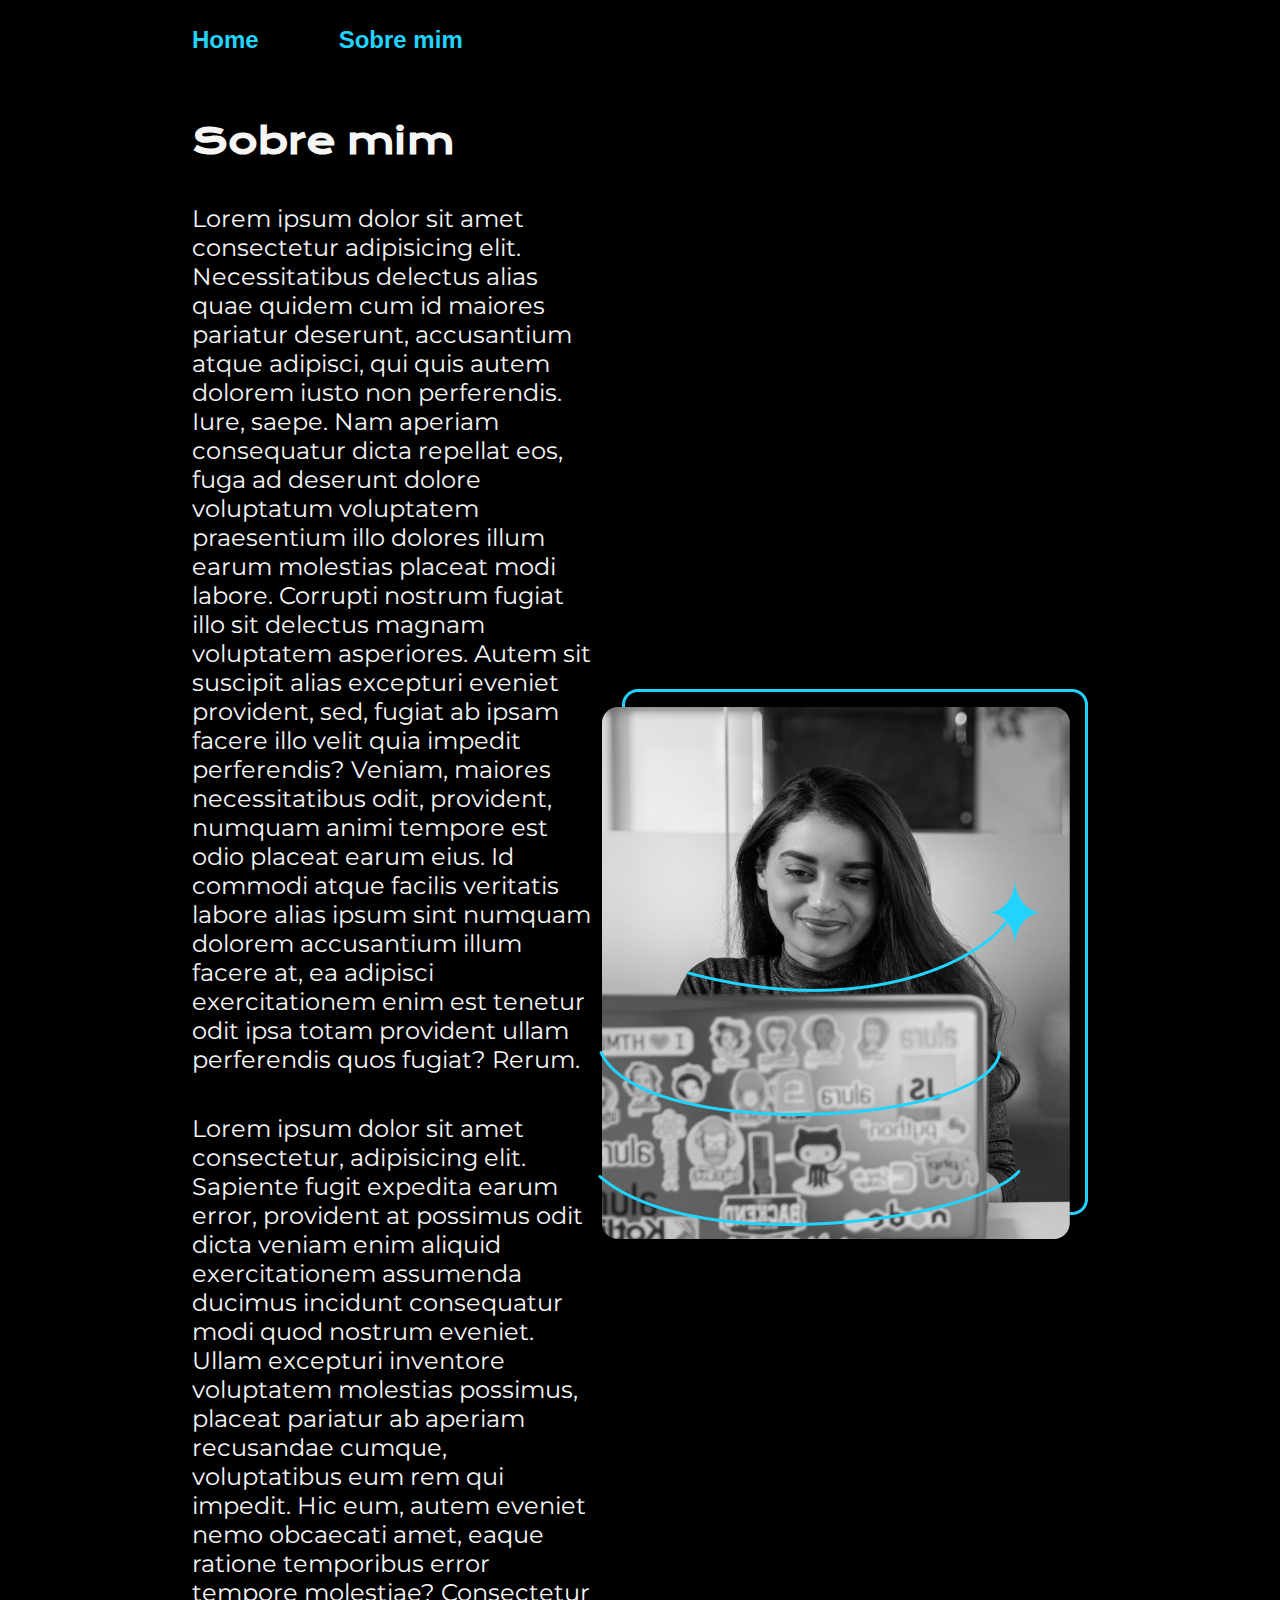
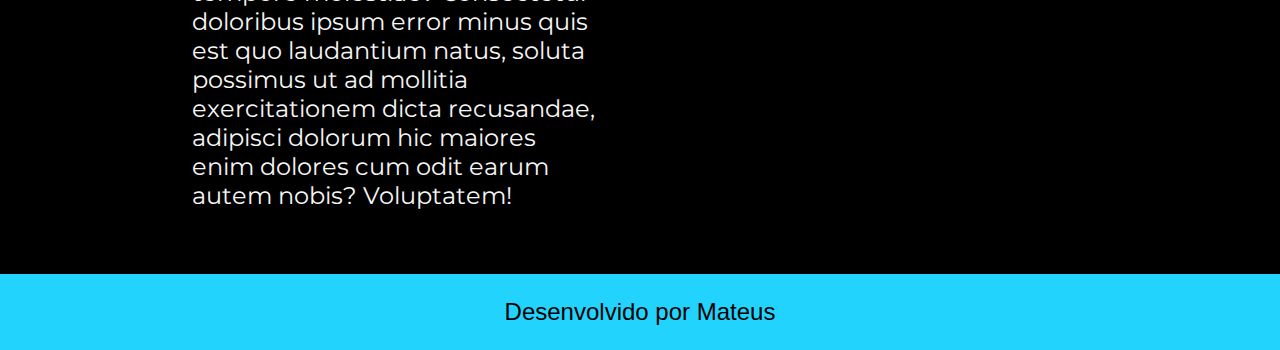
==== about.html @ 09c6dc9d "Segundo" ====
<!DOCTYPE html>
<html lang="pt-br">
<head>
    <meta charset="UTF-8">
    <meta name="viewport" content="width=device-width, initial-scale=1.0">
    <title>Sobre mim</title>
    <link rel="stylesheet" href="./styles/style.css">
</head>
<body>
    <header class="cabecalho">
        <nav class="cabecalho__menu">
            <a class="cabecalho__menu__link" href="./index.html">Home</a>
            <a class="cabecalho__menu__link" href="./about.html">Sobre mim</a>
        </nav>
    </header>
    <main class="apresentacao">
        <section class="apresentacao__conteudo">
            <h1 class="apresentacao__conteudo__titulo">Sobre mim</h1>
            <p class="apresentacao__conteudo__texto">Lorem ipsum dolor sit amet consectetur adipisicing elit. Necessitatibus delectus alias quae quidem cum id maiores pariatur deserunt, accusantium atque adipisci, qui quis autem dolorem iusto non perferendis. Iure, saepe.
            Nam aperiam consequatur dicta repellat eos, fuga ad deserunt dolore voluptatum voluptatem praesentium illo dolores illum earum molestias placeat modi labore. Corrupti nostrum fugiat illo sit delectus magnam voluptatem asperiores.
            Autem sit suscipit alias excepturi eveniet provident, sed, fugiat ab ipsam facere illo velit quia impedit perferendis? Veniam, maiores necessitatibus odit, provident, numquam animi tempore est odio placeat earum eius.
            Id commodi atque facilis veritatis labore alias ipsum sint numquam dolorem accusantium illum facere at, ea adipisci exercitationem enim est tenetur odit ipsa totam provident ullam perferendis quos fugiat? Rerum.</p>
            <p class="apresentacao__conteudo__texto">Lorem ipsum dolor sit amet consectetur, adipisicing elit. Sapiente fugit expedita earum error, provident at possimus odit dicta veniam enim aliquid exercitationem assumenda ducimus incidunt consequatur modi quod nostrum eveniet.
            Ullam excepturi inventore voluptatem molestias possimus, placeat pariatur ab aperiam recusandae cumque, voluptatibus eum rem qui impedit. Hic eum, autem eveniet nemo obcaecati amet, eaque ratione temporibus error tempore molestiae?
            Consectetur doloribus ipsum error minus quis est quo laudantium natus, soluta possimus ut ad mollitia exercitationem dicta recusandae, adipisci dolorum hic maiores enim dolores cum odit earum autem nobis? Voluptatem!</p>
        </section>
        <img src="./assets/Imagem.png" alt="Foto Mateus">


    </main>
    <footer class="rodape">
        <p>Desenvolvido por Mateus</p>

    </footer>
    
</body>
</html>
---- styles/style.css ----
@import url('https://fonts.googleapis.com/css2?family=Krona+One&family=Montserrat:wght@400;600&display=swap');

*{
    margin: 0;
    padding: 0;
}

body{
    /* height: 100vh; */
    box-sizing: border-box;
    background-color: #000000;
    color: #F6F6F6;
}

.cabecalho{
    padding: 2% 0 0 15%;
}

.cabecalho__menu{
    display: flex;
    gap: 80px;
}

.cabecalho__menu__link{
    font-family: "Monteserrat", sans-serif;
    font-size: 24px;
    font-weight: 600;
    color: #22D4FD;
    text-decoration: none;
}

.apresentacao{
    padding: 5% 15%;
    display: flex;
    align-items: center;
    justify-content: space-between;
}

.apresentacao__conteudo{
    width: 615px;
    display: flex;
    flex-direction: column;
    gap: 40px;
}

.apresentacao__conteudo__titulo{
    font-size: 36px;
    font-family: 'Krona One', sans-serif;
}

.titulo-destaque{
    color: #22D4FD;
}

.apresentacao__conteudo__texto{
    font-size: 24px;
    font-family: 'Montserrat', sans-serif;
}

.apresentacao__conteudo__texto a{
    text-decoration: none;
    color: #22D4FD;
}

.apresentacao__links{
    display: flex;
    flex-direction: column;
    justify-content: space-between;
    align-items: center;
    gap: 32px;
}

.apresentacao__links_subtitulo{
    font-family: "Krona One", sans-serif;
    font-weight: 400;
    font-size: 24px;
}
.apresentacao__links__link{
    display: flex;
    justify-content: center;
    gap: 16px;
    width: 378px;
    text-align: center;
    border: 2px solid #22D4FD;
    border-radius: 8px;
    font-size: 24px;
    font-weight: 600;
    padding: 21.5px 0;
    text-decoration: none;
    color: #f6f6f6;
    font-family: 'Montserrat', sans-serif;
}

.apresentacao__links__link:hover{
    background-color: #272727;

}

.rodape{
    padding: 24px;
    color: #000000;
    background-color: #22D4FD;
    text-align: center;
    font-family: 'Monteserrat', sans-serif;
    font-size: 24px;
    font-weight: 400;
}
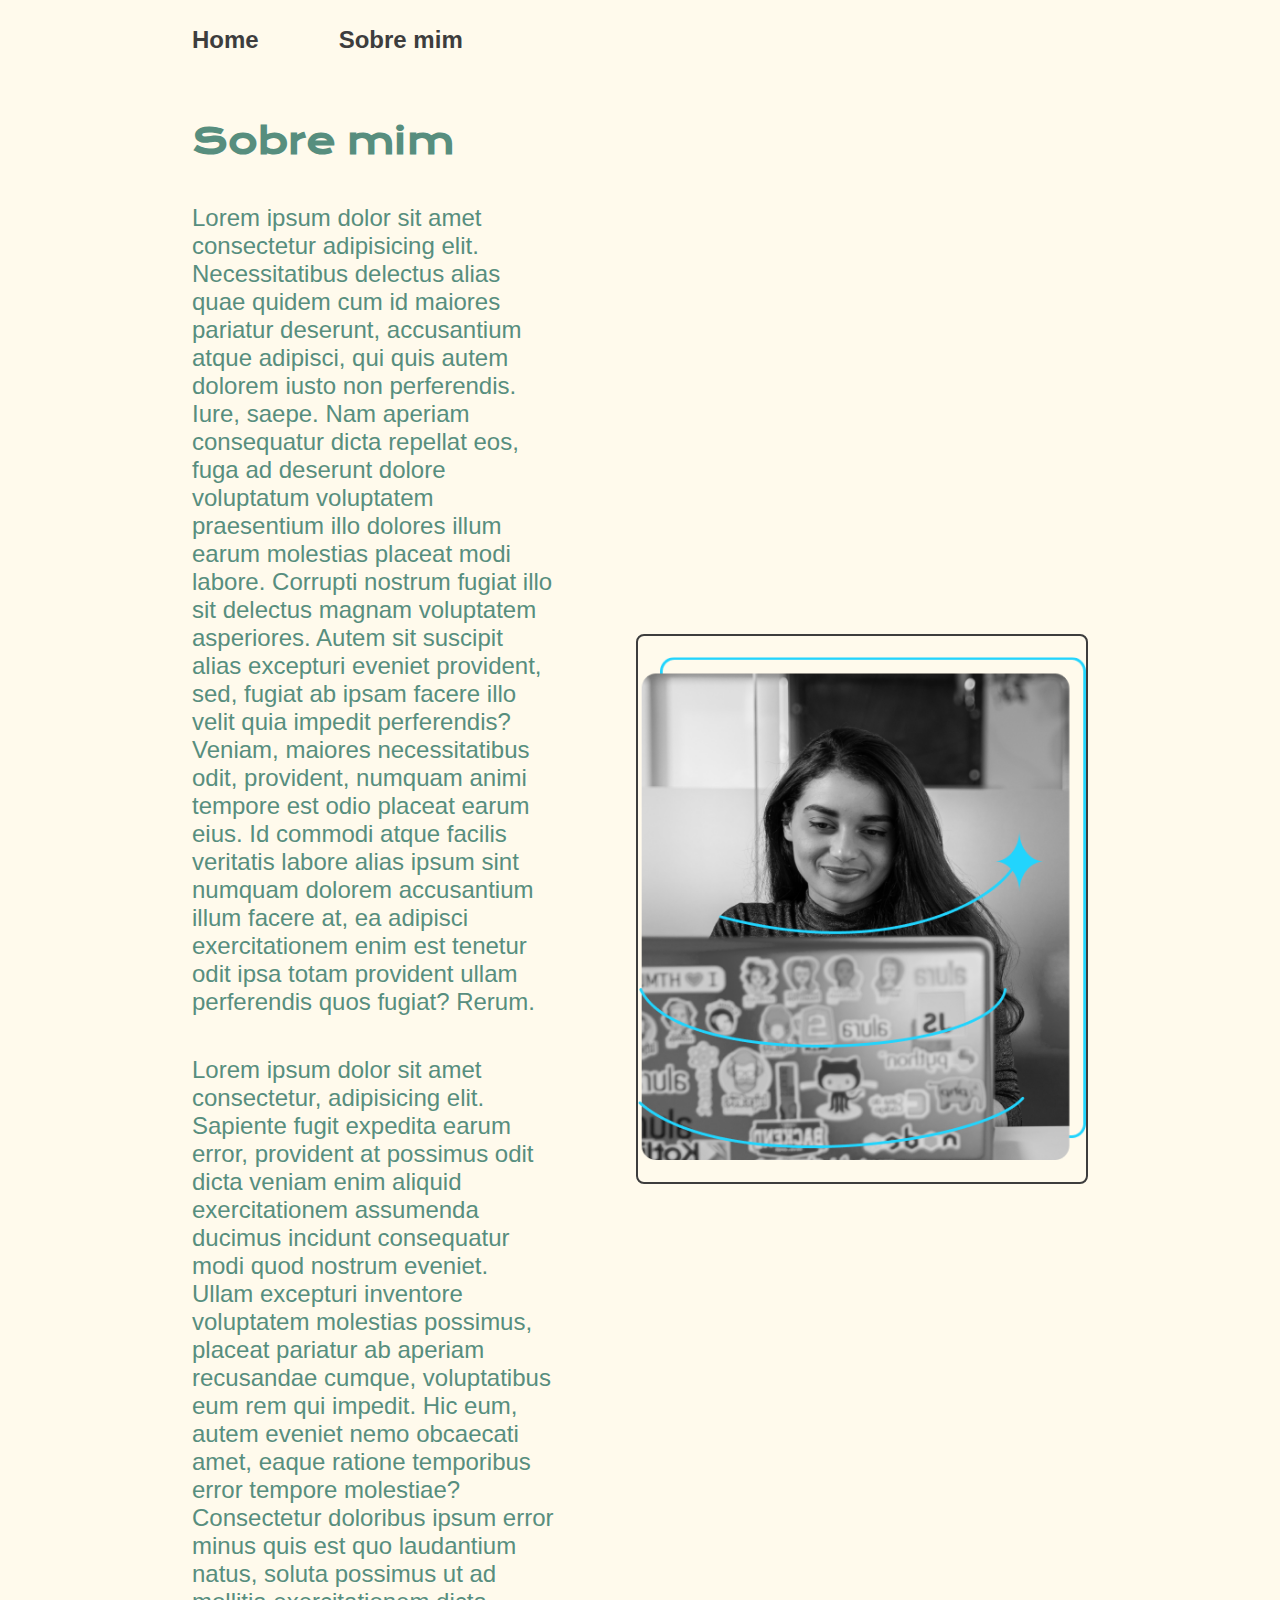
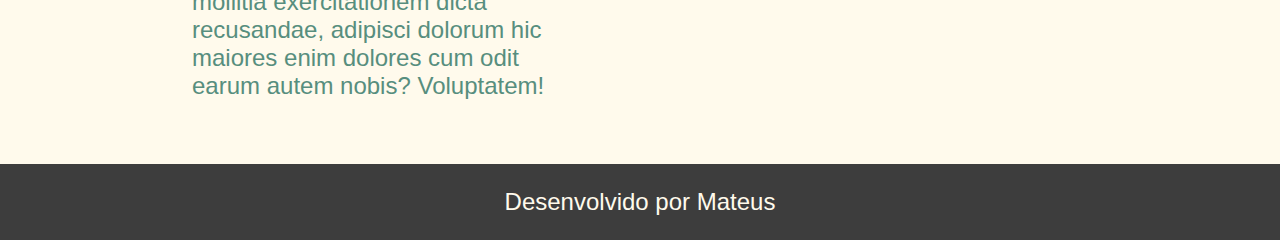
==== commit d17751d5: "quarto" ====
--- a/about.html
+++ b/about.html
@@ -24,7 +24,7 @@
             Ullam excepturi inventore voluptatem molestias possimus, placeat pariatur ab aperiam recusandae cumque, voluptatibus eum rem qui impedit. Hic eum, autem eveniet nemo obcaecati amet, eaque ratione temporibus error tempore molestiae?
             Consectetur doloribus ipsum error minus quis est quo laudantium natus, soluta possimus ut ad mollitia exercitationem dicta recusandae, adipisci dolorum hic maiores enim dolores cum odit earum autem nobis? Voluptatem!</p>
         </section>
-        <img src="./assets/Imagem.png" alt="Foto Mateus">
+        <img class="apresentacao__links__navegacao" src="./assets/Imagem.png" alt="Foto Mateus">
 
 
     </main>
--- a/styles/style.css
+++ b/styles/style.css
@@ -1,4 +1,14 @@
 @import url('https://fonts.googleapis.com/css2?family=Krona+One&family=Montserrat:wght@400;600&display=swap');
+
+:root{
+    --cor-primaria: #FFFAEC;
+    --cor-secundaria: #578E7E;
+    --cor-tercearia: #3D3D3D;
+    --cor-hover: #F5ECD5;
+
+    --fonte-primaria: 'Krona One', sans-serif;
+    --fonte-secundaria: "Monteserrat", sans-serif;
+}
 
 *{
     margin: 0;
@@ -6,14 +16,14 @@
 }
 
 body{
-    /* height: 100vh; */
     box-sizing: border-box;
-    background-color: #000000;
-    color: #F6F6F6;
+    background-color: var(--cor-primaria);
+    color: var(--cor-secundaria);
 }
 
 .cabecalho{
     padding: 2% 0 0 15%;
+
 }
 
 .cabecalho__menu{
@@ -22,10 +32,10 @@
 }
 
 .cabecalho__menu__link{
-    font-family: "Monteserrat", sans-serif;
-    font-size: 24px;
+    font-family: var(--fonte-secundaria);
+    font-size: 1.5rem;
     font-weight: 600;
-    color: #22D4FD;
+    color: var(--cor-tercearia);
     text-decoration: none;
 }
 
@@ -34,32 +44,33 @@
     display: flex;
     align-items: center;
     justify-content: space-between;
+    gap: 82px;
 }
 
 .apresentacao__conteudo{
-    width: 615px;
+    width: 50%;
     display: flex;
     flex-direction: column;
     gap: 40px;
 }
 
 .apresentacao__conteudo__titulo{
-    font-size: 36px;
-    font-family: 'Krona One', sans-serif;
+    font-size: 2.25rem;
+    font-family: var(--fonte-primaria);
 }
 
 .titulo-destaque{
-    color: #22D4FD;
+    color: var(--cor-tercearia);
 }
 
 .apresentacao__conteudo__texto{
-    font-size: 24px;
-    font-family: 'Montserrat', sans-serif;
+    font-size: 1.5rem;
+    font-family: var(--fonte-secundaria);
 }
 
 .apresentacao__conteudo__texto a{
     text-decoration: none;
-    color: #22D4FD;
+    color: var(--cor-tercearia);
 }
 
 .apresentacao__links{
@@ -71,37 +82,60 @@
 }
 
 .apresentacao__links_subtitulo{
-    font-family: "Krona One", sans-serif;
+    font-family: var(--fonte-primaria);
     font-weight: 400;
-    font-size: 24px;
+    font-size: 1.5rem;
 }
-.apresentacao__links__link{
+.apresentacao__links__navegacao{
     display: flex;
     justify-content: center;
     gap: 16px;
-    width: 378px;
+    width: 50%;
     text-align: center;
-    border: 2px solid #22D4FD;
+    border: 2px solid var(--cor-tercearia);
     border-radius: 8px;
-    font-size: 24px;
+    font-size: 1.5rem;
     font-weight: 600;
     padding: 21.5px 0;
     text-decoration: none;
-    color: #f6f6f6;
-    font-family: 'Montserrat', sans-serif;
+    color: var(--cor-secundaria);
+    font-family: var(--fonte-secundaria)
 }
 
 .apresentacao__links__link:hover{
-    background-color: #272727;
+    background-color: var(--cor-hover);
+
+}
+
+.apresentacao__imagem{
+    width: 50%;
 
 }
 
 .rodape{
     padding: 24px;
-    color: #000000;
-    background-color: #22D4FD;
+    color: var(--cor-primaria);
+    background-color: var(--cor-tercearia);
     text-align: center;
-    font-family: 'Monteserrat', sans-serif;
-    font-size: 24px;
+    font-family: var(--fonte-secundaria);
+    font-size: 1.5rem;
     font-weight: 400;
+}
+
+@media (max-width: 1200px){
+    
+    .cabecalho{
+       padding: 10% ; 
+    }
+    .cabecalho__menu{
+        justify-content: center;
+    }
+    .apresentacao{
+        flex-direction: column-reverse;
+        padding: 5% ;
+    }
+    .apresentacao__conteudo{
+        width: auto;
+    }
+    
 }